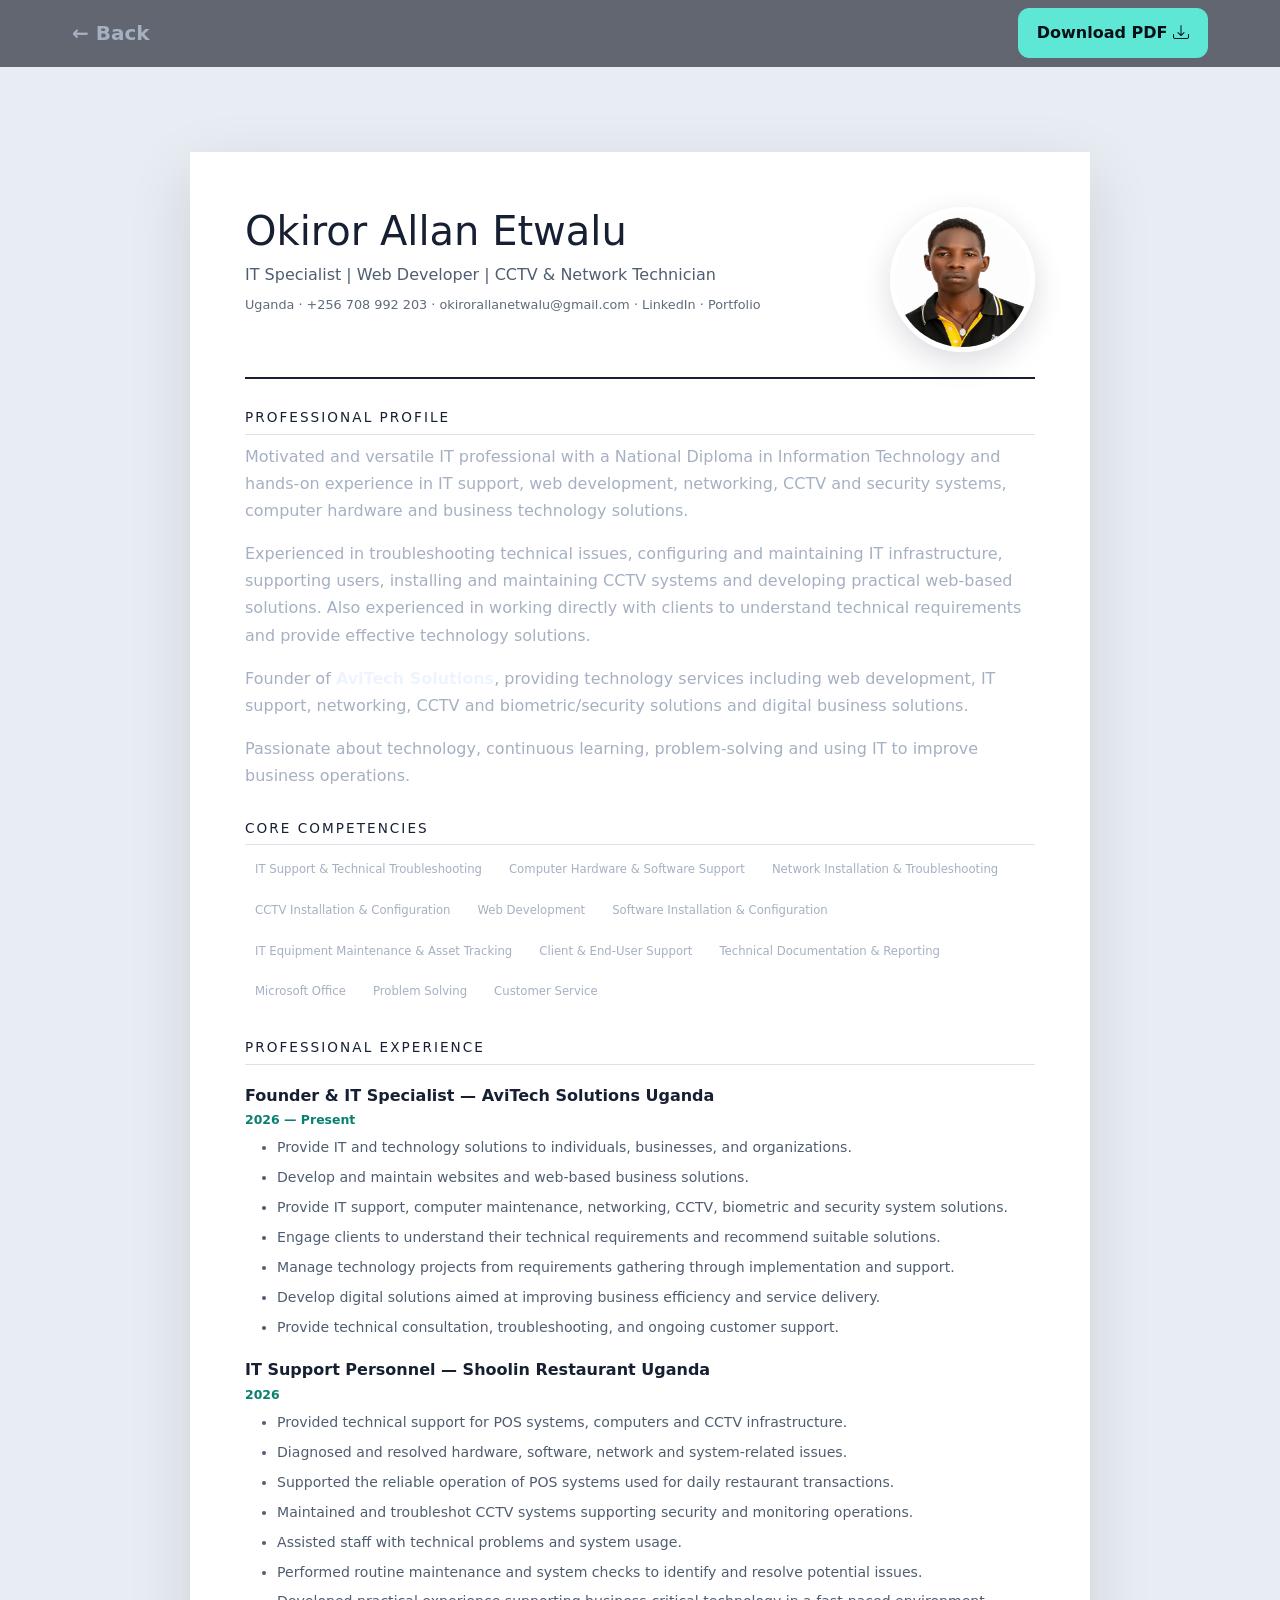
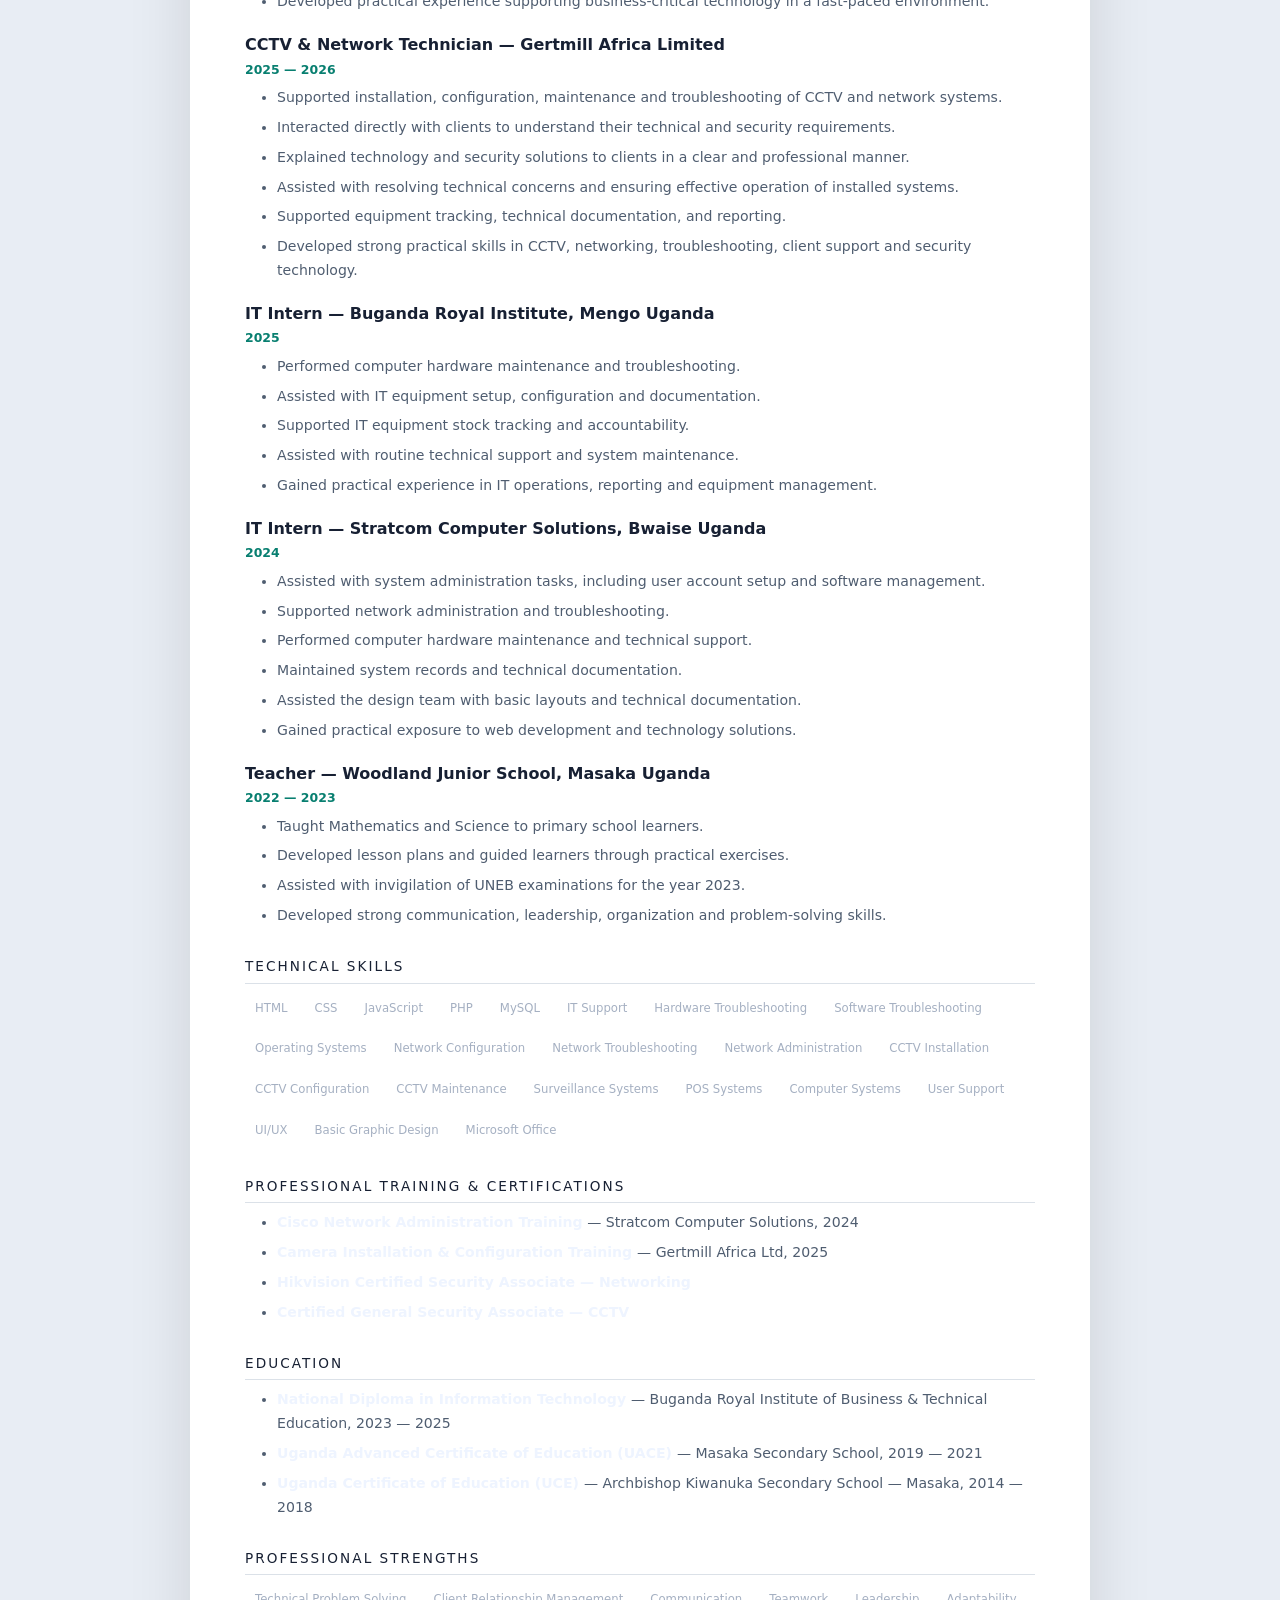
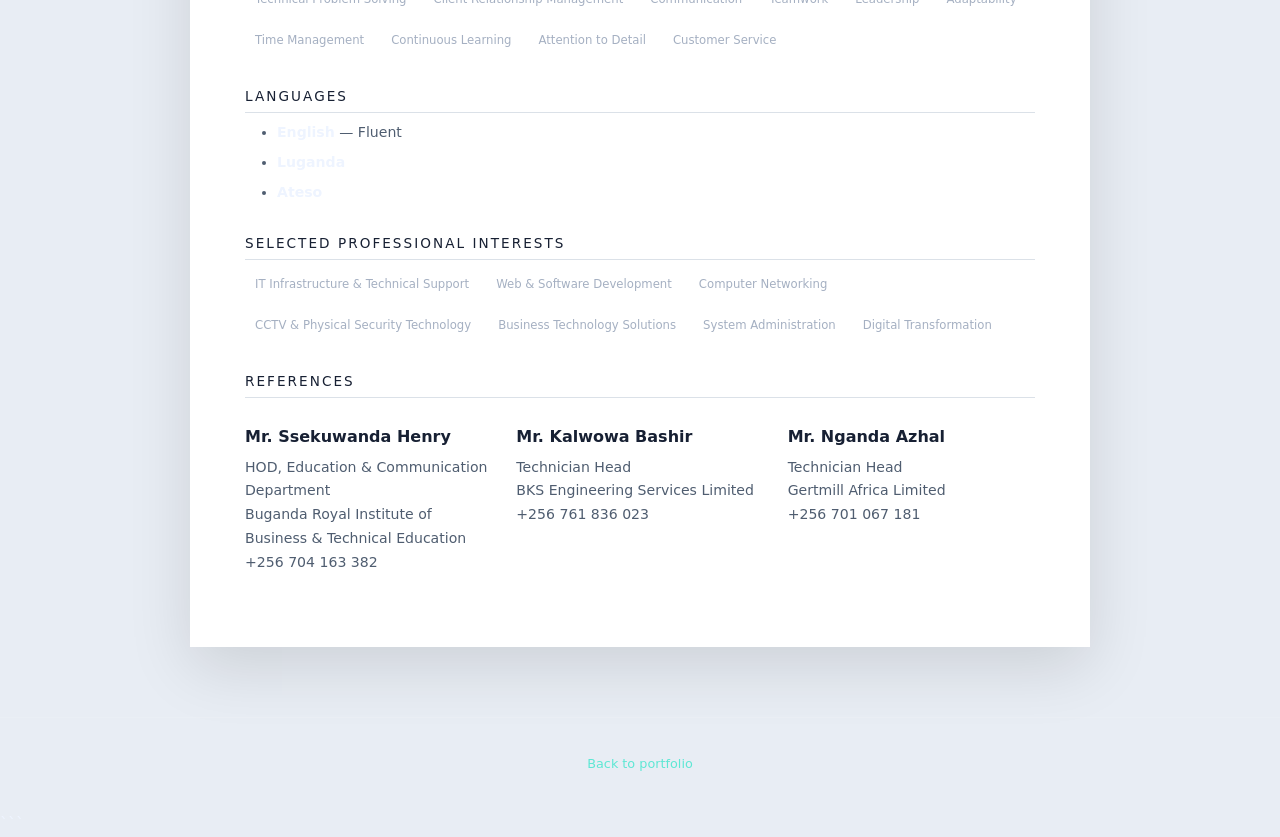
==== cv.html @ d4b1b8f0 "Add files via upload" ====
```html
<!doctype html>
<html lang="en">

<head>
    <meta charset="utf-8">
    <meta name="viewport" content="width=device-width,initial-scale=1">

    <title>CV | Okiror Allan Etwalu</title>

    <meta name="description"
        content="Online CV and professional resume of Okiror Allan Etwalu — IT Specialist, Web Developer, CCTV & Network Technician.">

    <link href="https://cdn.jsdelivr.net/npm/bootstrap@5.3.3/dist/css/bootstrap.min.css"
        rel="stylesheet">

    <link href="https://cdn.jsdelivr.net/npm/bootstrap-icons@1.11.3/font/bootstrap-icons.css"
        rel="stylesheet">

    <link rel="stylesheet" href="assets/css/style.css">
</head>

<body class="cv-page">

    <!-- Navigation -->
    <nav class="navbar fixed-top glass-nav">
        <div class="container">

            <a class="navbar-brand fw-bold" href="index.html">
                ← Back
            </a>

            <a class="btn btn-primary-custom"
                href="cv/Okiror_Allan_Etwalu_CV.pdf"
                download>
                Download PDF
                <i class="bi bi-download"></i>
            </a>

        </div>
    </nav>


    <main class="cv-main">

        <div class="container">

            <div class="cv-sheet">

                <!-- CV HEADER -->
                <header class="cv-header">

                    <div>

                        <h1>Okiror Allan Etwalu</h1>

                        <p>
                            IT Specialist | Web Developer | CCTV & Network Technician
                        </p>

                        <div class="cv-contact">

                            Uganda · +256 708 992 203 ·
                            okirorallanetwalu@gmail.com ·

                            <a href="https://www.linkedin.com/in/okiror-allan-etwalu"
                                target="_blank"
                                rel="noopener">
                                LinkedIn
                            </a>

                            ·

                            <a href="https://xcode-avitech.github.io/okiror-allan-etwalu-portfolio"
                                target="_blank"
                                rel="noopener">
                                Portfolio
                            </a>

                        </div>

                    </div>

                    <div class="cv-photo">

                        <img src="assets/img/profile.png"
                            alt="Okiror Allan Etwalu">

                    </div>

                </header>


                <!-- PROFESSIONAL PROFILE -->
                <section>

                    <h2>Professional Profile</h2>

                    <p>
                        Motivated and versatile IT professional with a National
                        Diploma in Information Technology and hands-on experience
                        in IT support, web development, networking, CCTV and
                        security systems, computer hardware and business
                        technology solutions.
                    </p>

                    <p>
                        Experienced in troubleshooting technical issues,
                        configuring and maintaining IT infrastructure, supporting
                        users, installing and maintaining CCTV systems and
                        developing practical web-based solutions. Also experienced
                        in working directly with clients to understand technical
                        requirements and provide effective technology solutions.
                    </p>

                    <p>
                        Founder of <strong>AviTech Solutions</strong>, providing
                        technology services including web development, IT support,
                        networking, CCTV and biometric/security solutions and
                        digital business solutions.
                    </p>

                    <p>
                        Passionate about technology, continuous learning,
                        problem-solving and using IT to improve business operations.
                    </p>

                </section>


                <!-- CORE COMPETENCIES -->
                <section>

                    <h2>Core Competencies</h2>

                    <div class="cv-tags">

                        <span>IT Support & Technical Troubleshooting</span>
                        <span>Computer Hardware & Software Support</span>
                        <span>Network Installation & Troubleshooting</span>
                        <span>CCTV Installation & Configuration</span>
                        <span>Web Development</span>
                        <span>Software Installation & Configuration</span>
                        <span>IT Equipment Maintenance & Asset Tracking</span>
                        <span>Client & End-User Support</span>
                        <span>Technical Documentation & Reporting</span>
                        <span>Microsoft Office</span>
                        <span>Problem Solving</span>
                        <span>Customer Service</span>

                    </div>

                </section>


                <!-- PROFESSIONAL EXPERIENCE -->
                <section>

                    <h2>Professional Experience</h2>


                    <div class="cv-entry">

                        <b>
                            Founder & IT Specialist — AviTech Solutions Uganda
                        </b>

                        <span>2026 — Present</span>

                        <ul>

                            <li>
                                Provide IT and technology solutions to
                                individuals, businesses, and organizations.
                            </li>

                            <li>
                                Develop and maintain websites and web-based
                                business solutions.
                            </li>

                            <li>
                                Provide IT support, computer maintenance,
                                networking, CCTV, biometric and security
                                system solutions.
                            </li>

                            <li>
                                Engage clients to understand their technical
                                requirements and recommend suitable solutions.
                            </li>

                            <li>
                                Manage technology projects from requirements
                                gathering through implementation and support.
                            </li>

                            <li>
                                Develop digital solutions aimed at improving
                                business efficiency and service delivery.
                            </li>

                            <li>
                                Provide technical consultation,
                                troubleshooting, and ongoing customer support.
                            </li>

                        </ul>

                    </div>


                    <div class="cv-entry">

                        <b>
                            IT Support Personnel — Shoolin Restaurant Uganda
                        </b>

                        <span>2026</span>

                        <ul>

                            <li>
                                Provided technical support for POS systems,
                                computers and CCTV infrastructure.
                            </li>

                            <li>
                                Diagnosed and resolved hardware, software,
                                network and system-related issues.
                            </li>

                            <li>
                                Supported the reliable operation of POS systems
                                used for daily restaurant transactions.
                            </li>

                            <li>
                                Maintained and troubleshot CCTV systems
                                supporting security and monitoring operations.
                            </li>

                            <li>
                                Assisted staff with technical problems and
                                system usage.
                            </li>

                            <li>
                                Performed routine maintenance and system checks
                                to identify and resolve potential issues.
                            </li>

                            <li>
                                Developed practical experience supporting
                                business-critical technology in a fast-paced
                                environment.
                            </li>

                        </ul>

                    </div>


                    <div class="cv-entry">

                        <b>
                            CCTV & Network Technician — Gertmill Africa Limited
                        </b>

                        <span>2025 — 2026</span>

                        <ul>

                            <li>
                                Supported installation, configuration,
                                maintenance and troubleshooting of CCTV and
                                network systems.
                            </li>

                            <li>
                                Interacted directly with clients to understand
                                their technical and security requirements.
                            </li>

                            <li>
                                Explained technology and security solutions to
                                clients in a clear and professional manner.
                            </li>

                            <li>
                                Assisted with resolving technical concerns and
                                ensuring effective operation of installed
                                systems.
                            </li>

                            <li>
                                Supported equipment tracking, technical
                                documentation, and reporting.
                            </li>

                            <li>
                                Developed strong practical skills in CCTV,
                                networking, troubleshooting, client support
                                and security technology.
                            </li>

                        </ul>

                    </div>


                    <div class="cv-entry">

                        <b>
                            IT Intern — Buganda Royal Institute, Mengo Uganda
                        </b>

                        <span>2025</span>

                        <ul>

                            <li>
                                Performed computer hardware maintenance and
                                troubleshooting.
                            </li>

                            <li>
                                Assisted with IT equipment setup,
                                configuration and documentation.
                            </li>

                            <li>
                                Supported IT equipment stock tracking and
                                accountability.
                            </li>

                            <li>
                                Assisted with routine technical support and
                                system maintenance.
                            </li>

                            <li>
                                Gained practical experience in IT operations,
                                reporting and equipment management.
                            </li>

                        </ul>

                    </div>


                    <div class="cv-entry">

                        <b>
                            IT Intern — Stratcom Computer Solutions, Bwaise Uganda
                        </b>

                        <span>2024</span>

                        <ul>

                            <li>
                                Assisted with system administration tasks,
                                including user account setup and software
                                management.
                            </li>

                            <li>
                                Supported network administration and
                                troubleshooting.
                            </li>

                            <li>
                                Performed computer hardware maintenance and
                                technical support.
                            </li>

                            <li>
                                Maintained system records and technical
                                documentation.
                            </li>

                            <li>
                                Assisted the design team with basic layouts
                                and technical documentation.
                            </li>

                            <li>
                                Gained practical exposure to web development
                                and technology solutions.
                            </li>

                        </ul>

                    </div>


                    <div class="cv-entry">

                        <b>
                            Teacher — Woodland Junior School, Masaka Uganda
                        </b>

                        <span>2022 — 2023</span>

                        <ul>

                            <li>
                                Taught Mathematics and Science to primary
                                school learners.
                            </li>

                            <li>
                                Developed lesson plans and guided learners
                                through practical exercises.
                            </li>

                            <li>
                                Assisted with invigilation of UNEB examinations
                                for the year 2023.
                            </li>

                            <li>
                                Developed strong communication, leadership,
                                organization and problem-solving skills.
                            </li>

                        </ul>

                    </div>

                </section>


                <!-- TECHNICAL SKILLS -->
                <section>

                    <h2>Technical Skills</h2>

                    <div class="cv-tags">

                        <span>HTML</span>
                        <span>CSS</span>
                        <span>JavaScript</span>
                        <span>PHP</span>
                        <span>MySQL</span>

                        <span>IT Support</span>
                        <span>Hardware Troubleshooting</span>
                        <span>Software Troubleshooting</span>
                        <span>Operating Systems</span>

                        <span>Network Configuration</span>
                        <span>Network Troubleshooting</span>
                        <span>Network Administration</span>

                        <span>CCTV Installation</span>
                        <span>CCTV Configuration</span>
                        <span>CCTV Maintenance</span>
                        <span>Surveillance Systems</span>

                        <span>POS Systems</span>
                        <span>Computer Systems</span>
                        <span>User Support</span>

                        <span>UI/UX</span>
                        <span>Basic Graphic Design</span>
                        <span>Microsoft Office</span>

                    </div>

                </section>


                <!-- PROFESSIONAL TRAINING -->
                <section>

                    <h2>Professional Training & Certifications</h2>

                    <ul>

                        <li>
                            <strong>Cisco Network Administration Training</strong>
                            — Stratcom Computer Solutions, 2024
                        </li>

                        <li>
                            <strong>
                                Camera Installation & Configuration Training
                            </strong>
                            — Gertmill Africa Ltd, 2025
                        </li>

                        <li>
                            <strong>
                                Hikvision Certified Security Associate —
                                Networking
                            </strong>
                        </li>

                        <li>
                            <strong>
                                Certified General Security Associate —
                                CCTV
                            </strong>
                        </li>

                    </ul>

                </section>


                <!-- EDUCATION -->
                <section>

                    <h2>Education</h2>

                    <ul>

                        <li>
                            <strong>
                                National Diploma in Information Technology
                            </strong>
                            — Buganda Royal Institute of Business &
                            Technical Education, 2023 — 2025
                        </li>

                        <li>
                            <strong>
                                Uganda Advanced Certificate of Education
                                (UACE)
                            </strong>
                            — Masaka Secondary School, 2019 — 2021
                        </li>

                        <li>
                            <strong>
                                Uganda Certificate of Education (UCE)
                            </strong>
                            — Archbishop Kiwanuka Secondary School —
                            Masaka, 2014 — 2018
                        </li>

                    </ul>

                </section>


                <!-- PROFESSIONAL STRENGTHS -->
                <section>

                    <h2>Professional Strengths</h2>

                    <div class="cv-tags">

                        <span>Technical Problem Solving</span>
                        <span>Client Relationship Management</span>
                        <span>Communication</span>
                        <span>Teamwork</span>
                        <span>Leadership</span>
                        <span>Adaptability</span>
                        <span>Time Management</span>
                        <span>Continuous Learning</span>
                        <span>Attention to Detail</span>
                        <span>Customer Service</span>

                    </div>

                </section>


                <!-- LANGUAGES -->
                <section>

                    <h2>Languages</h2>

                    <ul>

                        <li>
                            <strong>English</strong> — Fluent
                        </li>

                        <li>
                            <strong>Luganda</strong>
                        </li>

                        <li>
                            <strong>Ateso</strong>
                        </li>

                    </ul>

                </section>


                <!-- PROFESSIONAL INTERESTS -->
                <section>

                    <h2>Selected Professional Interests</h2>

                    <div class="cv-tags">

                        <span>IT Infrastructure & Technical Support</span>
                        <span>Web & Software Development</span>
                        <span>Computer Networking</span>
                        <span>CCTV & Physical Security Technology</span>
                        <span>Business Technology Solutions</span>
                        <span>System Administration</span>
                        <span>Digital Transformation</span>

                    </div>

                </section>


                <!-- REFERENCES -->
                <section>

                    <h2>References</h2>

                    <div class="row g-4">

                        <div class="col-md-4">

                            <div class="cv-entry">

                                <b>Mr. Ssekuwanda Henry</b>

                                <p>
                                    HOD, Education & Communication Department<br>
                                    Buganda Royal Institute of Business &
                                    Technical Education<br>
                                    +256 704 163 382
                                </p>

                            </div>

                        </div>


                        <div class="col-md-4">

                            <div class="cv-entry">

                                <b>Mr. Kalwowa Bashir</b>

                                <p>
                                    Technician Head<br>
                                    BKS Engineering Services Limited<br>
                                    +256 761 836 023
                                </p>

                            </div>

                        </div>


                        <div class="col-md-4">

                            <div class="cv-entry">

                                <b>Mr. Nganda Azhal</b>

                                <p>
                                    Technician Head<br>
                                    Gertmill Africa Limited<br>
                                    +256 701 067 181
                                </p>

                            </div>

                        </div>

                    </div>

                </section>


            </div>

        </div>

    </main>


    <!-- Footer -->
    <footer class="footer">

        <div class="container text-center">

            <a href="index.html">
                Back to portfolio
            </a>

        </div>

    </footer>


</body>
</html>
```
---- assets/css/style.css ----
:root {
  --bg: #080d18;
  --surface: #101827;
  --surface2: #141e2f;
  --text: #eef4ff;
  --muted: #a5b0c2;
  --line: rgba(255, 255, 255, 0.10);
  --accent: #5ee7d4;
  --accent2: #77a8ff;
  --shadow: 0 24px 70px rgba(0, 0, 0, 0.25);
}

* {
  box-sizing: border-box;
}

html {
  scroll-behavior: smooth;
}

body {
  margin: 0;
  background: var(--bg);
  color: var(--text);
  font-family:
    Inter,
    system-ui,
    -apple-system,
    BlinkMacSystemFont,
    "Segoe UI",
    sans-serif;
  line-height: 1.7;
}

a {
  color: inherit;
  text-decoration: none;
}

p {
  color: var(--muted);
}

strong {
  color: var(--text);
}

.container {
  max-width: 1160px;
}

.section-pad {
  padding: 105px 0;
}

.alt-section {
  background: var(--surface);
}


/* 
========================================================
LIGHT THEME
======================================================== 
 */

body.light-theme {
  --bg: #f5f7fb;
  --surface: #ffffff;
  --surface2: #eef2f7;
  --text: #132033;
  --muted: #5b6779;
  --line: rgba(15, 30, 50, 0.12);
  --shadow: 0 20px 55px rgba(28, 43, 70, 0.10);
  --accent: #0cfcdc;
  --accent2: #1265f5;
}

/* 
=========================================================
NAVIGATION
========================================================= 
*/

.glass-nav {
  background: rgba(8, 13, 24, 0.60);
  -webkit-backdrop-filter: blur(18px);
  backdrop-filter: blur(18px);
  border-bottom: 1px solid transparent;
  transition: 0.25s;
}

.light-theme .glass-nav {
  background: rgba(245, 247, 251, 0.72);
}

.glass-nav.scrolled {
  border-color: var(--line);
  box-shadow: 0 10px 30px rgba(0, 0, 0, 0.08);
}

.navbar-brand {
  display: flex;
  align-items: center;
  color: var(--muted);
}

.navbar-brand:hover{
  color: var(--text);
}

.brand-mark {
  display: inline-grid;
  place-items: center;
  width: fit-content;
  margin-right: 7px;

  img{
    width: 50px;
  }

  .brand-name{
    color: var(--muted) !important;
  }
}

.nav-link {
  color: var(--muted) !important;
  font-size: 0.92rem;
}

.nav-link:hover, .brand-name:hover {
  color: var(--text) !important;
}

.navbar-toggler {
  border: 1px solid var(--line);
  color: var(--text);
}

.icon-btn {
  width: 40px;
  height: 40px;
  border: 1px solid var(--line);
  background: var(--surface);
  color: var(--text);
  border-radius: 10px;
}


/* 
=========================================================
HERO SECTION
========================================================= 
*/

.hero-section {
  min-height: 100vh;
  display: flex;
  align-items: center;
  padding-top: 145px;
  position: relative;
  overflow: hidden;
  background:
    radial-gradient(
      circle at 80% 35%,
      rgba(94, 231, 212, 0.08),
      transparent 28%
    ),
  radial-gradient(circle at 10% 80%,rgba(119, 168, 255, 0.07),transparent 30%);
}

.hero-section::before {
  content: "";
  position: absolute;
  inset: 0;
  background-image:
    linear-gradient(
      var(--line) 1px,
      transparent 1px
    ),
    linear-gradient(
      90deg,
      var(--line) 1px,
      transparent 1px
    );
    background-size: 70px 70px;
    -webkit-mask-image: linear-gradient(
        to bottom,
        rgba(0, 0, 0, 0.4),
        transparent 70%
      );
    mask-image:
      linear-gradient(
        to bottom,
        rgba(0, 0, 0, 0.4),
        transparent 70%
      );
    pointer-events: none;
}

.hero-grid {
  display: grid;
  grid-template-columns:1.1fr 0.9fr;
  gap: 70px;
  align-items: center;
  position: relative;
}

.eyebrow,
.section-heading > span,
.company-section .eyebrow,
.cv-banner span {
  font-size: 0.72rem;
  letter-spacing: 0.18em;
  font-weight: 800;
  color: var(--accent);
  text-transform: uppercase;
}

.eyebrow span {
  display: inline-block;
  width: 30px;
  height: 1px;
  background: var(--accent);
  vertical-align: middle;
  margin-right: 10px;
}

.hero-copy h1 {
  font-size: clamp(3.1rem, 7vw, 6.7rem);
  line-height: 0.9;
  letter-spacing: -0.055em;
  margin: 20px 0;
}

.hero-copy h1 span {
  color: transparent;
  -webkit-text-stroke:1px var(--text);
}

.hero-title {
  font-size: 1.18rem;
  color: var(--text);
}

.hero-title b {
  color: var(--accent);
  font-weight: 400;
  margin: 0 5px;
}

.hero-lead {
  font-size: 1.08rem;
  max-width: 650px;
}

.hero-actions {
  display: flex;
  gap: 10px;
  flex-wrap: wrap;
  margin: 30px 0;
}

.btn {
  border-radius: 11px;
  padding: 12px 18px;
  font-weight: 700;
}

.btn-primary-custom {
  background: var(--accent);
  color: #061018;
  border: 1px solid var(--accent);
}

.btn-primary-custom:hover {
  background: transparent;
  color: var(--accent);
}

.btn-outline-custom {
  border: 1px solid var(--line);
  color: var(--text);
}

.btn-outline-custom:hover {
  border-color: var(--accent);
  color: var(--accent);
}

.btn-company {
  border: 1px solid rgba(119, 168, 255, 0.4);
  color: var(--accent2);
}

.social-row {
  display: flex;
  gap: 10px;
}

.social-row a,
.social-disabled {
  width: 40px;
  height: 40px;
  border: 1px solid var(--line);
  border-radius: 10px;
  display: grid;
  place-items: center;
  color: var(--muted);
}

.social-row a:hover {
  color: var(--accent);
  border-color: var(--accent);
}

.social-disabled {
  opacity: 0.4;
  cursor: not-allowed;
}

.hero-visual {
  min-height: 450px;
  display: grid;
  place-items: center;
  position: relative;
}

.profile-card {
  width: min(390px, 100%);
  padding: 30px;
  border: 1px solid var(--line);
  border-radius: 28px;
  background: rgba(16, 24, 39, 0.74);
  backdrop-filter: blur(18px);
  box-shadow: var(--shadow);
  position: relative;
  z-index: 2;
}

.light-theme .profile-card {
  background: rgba(255, 255, 255, 0.78);
}

.profile-top {
  font-size: 0.76rem;
  color: var(--muted);
  display: flex;
  align-items: center;
  gap: 8px;
}

.avatar.photo-avatar {
  width: 150px;
height: 150px;
  margin: 20px auto;
  border-radius: 50%;
  overflow: hidden;
  display: flex;
  align-items: center;
  justify-content: center;
  border: 4px solid rgba(255, 255, 255, 0.8);
  box-shadow: 0 0 0 4px rgba(37, 99, 235, 0.15), 0 12px 30px rgba(0, 0, 0, 0.18);
  background: #fff;
}

.avatar.photo-avatar img {
  width: 100%;
  height: 100%;
  display: block;
  object-fit: fill;
  object-position: center;
  border-radius: 50%;
}

.profile-card h2 {
  text-align: center;
  font-size: 0.9rem;
  letter-spacing: 0.14em;
}

.profile-card p {
    text-align: center;
    font-size: 0.9rem;
}

.mini-grid {
  display: grid;
  grid-template-columns: 1fr 1fr;
  gap: 8px;
  margin-top: 25px;
}

.mini-grid span {
  border: 1px solid var(--line);
  padding: 10px;
  border-radius: 10px;
  font-size: 0.75rem;
  color: var(--muted);
}

.mini-grid i {
  color: var(--accent);
  margin-right: 5px;
}


/* 
=========================================================
HERO ORBITS
========================================================= 
*/

.tech-orbit {
  position: absolute;
  border: 1px solid var(--line);
  border-radius: 50%;
}

.orbit-one {
  width: 420px;
  height: 420px;
}

.orbit-two {
  width: 540px;
  height: 540px;
  border-style: dashed;
  opacity: 0.5;
}

.hero-strip {
  display: grid;
  grid-template-columns: repeat(4, 1fr);
  gap: 1px;
  margin-top: 70px;
  border: 1px solid var(--line);
  background: var(--line);
  position: relative;
}

.hero-strip span {
    padding: 18px;

    background: var(--bg);

    color: var(--muted);

    font-size: 0.8rem;

    text-align: center;
}

.hero-strip i {
    color: var(--accent);
    margin-right: 6px;
}


/* =========================================================
   13. SECTION HEADINGS
   ========================================================= */

.section-heading {
    margin-bottom: 55px;
    max-width: 820px;
}

.section-heading h2 {
    font-size: clamp(2.2rem, 4.2vw, 4rem);

    line-height: 1.02;

    letter-spacing: -0.04em;

    margin: 14px 0;
}

.section-heading em {
    font-style: normal;
    color: var(--accent);
}

.lead-text {
    font-size: 1.25rem;
    color: var(--text);
}

.text-link {
    color: var(--accent);
    font-weight: 700;
}

.text-link:hover {
    text-decoration: underline;
}


/* =========================================================
   14. ABOUT SECTION
   ========================================================= */

.about-card {
    border: 1px solid var(--line);

    border-radius: 20px;

    background: var(--surface2);

    padding: 10px;
}

.about-row {
    display: flex;

    justify-content: space-between;

    gap: 20px;

    padding: 18px;

    border-bottom: 1px solid var(--line);
}

.about-row:last-child {
    border-bottom: 0;
}

.about-row span {
    color: var(--muted);
    font-size: 0.85rem;
}

.about-row strong {
    text-align: right;
    font-size: 0.9rem;
}


/* =========================================================
   15. CARDS
   ========================================================= */

.service-card,
.skill-panel,
.achievement-card,
.project-card,
.education-card,
.contact-card {
    height: 100%;

    border: 1px solid var(--line);

    background: var(--bg);

    border-radius: 18px;

    padding: 25px;

    transition: 0.25s;
}

.service-card:hover,
.skill-panel:hover,
.achievement-card:hover,
.project-card:hover {
    transform: translateY(-5px);

    border-color:
        rgba(94, 231, 212, 0.35);

    box-shadow: var(--shadow);
}

.service-card > i,
.achievement-card > i {
    font-size: 1.8rem;
    color: var(--accent);
}

.service-card h3,
.achievement-card h3,
.skill-panel h3,
.project-body h3 {
    font-size: 1.05rem;

    margin: 20px 0 10px;
}

.service-card p,
.achievement-card p {
    font-size: 0.88rem;
    margin: 0;
}


/* =========================================================
   16. SKILLS
   ========================================================= */

.skill-panel h3 {
    margin-top: 0;
}

.skill-panel h3 i {
    color: var(--accent);
    margin-right: 8px;
}

.tags,
.cv-tags {
    display: flex;

    flex-wrap: wrap;

    gap: 7px;
}

.tags span,
.cv-tags span {
    font-size: 0.73rem;

    border: 1px solid var(--line);

    padding: 6px 9px;

    border-radius: 999px;

    color: var(--muted);
}


/* =========================================================
   17. EXPERIENCE TIMELINE
   ========================================================= */

.timeline {
    max-width: 900px;

    margin: auto;

    position: relative;
}

.timeline::before {
    content: "";

    position: absolute;

    left: 12px;
    top: 0;
    bottom: 0;

    width: 1px;

    background: var(--line);
}

.timeline-item {
    position: relative;

    padding-left: 52px;

    margin-bottom: 25px;
}

.timeline-dot {
    position: absolute;

    left: 6px;
    top: 22px;

    width: 13px;
    height: 13px;

    border-radius: 50%;

    background: var(--accent);

    box-shadow:
        0 0 0 5px var(--bg);
}

.timeline-card {
    border: 1px solid var(--line);

    border-radius: 17px;

    padding: 24px;

    background: var(--surface);
}

.timeline-date {
    font-size: 0.72rem;

    color: var(--accent);

    font-weight: 800;

    letter-spacing: 0.12em;

    text-transform: uppercase;
}

.timeline-card h3 {
    font-size: 1.1rem;
    margin: 8px 0;
}

.timeline-card p {
    margin: 0;
    font-size: 0.9rem;
}


/* =========================================================
   18. PROJECTS
   ========================================================= */

.project-card {
    padding: 0;

    overflow: hidden;

    background: var(--surface);
}

.project-thumb {
    height: 190px;

    background:
        linear-gradient(
            135deg,
            var(--surface2),
            var(--bg)
        );

    display: flex;

    align-items: center;

    justify-content: space-between;

    padding: 24px;

    color: var(--muted);

    border-bottom: 1px solid var(--line);
}

.project-thumb span {
    font-size: 0.7rem;

    letter-spacing: 0.15em;
}

.project-thumb i {
    font-size: 4rem;

    color: var(--accent);

    opacity: 0.55;
}

.project-body {
    padding: 25px;
}

.project-kicker {
    font-size: 0.7rem;

    color: var(--accent);

    text-transform: uppercase;

    letter-spacing: 0.14em;
}

.project-body p {
    font-size: 0.9rem;
}

.feature-list {
    list-style: none;

    padding: 0;

    margin: 18px 0;
}

.feature-list li {
    font-size: 0.78rem;

    color: var(--muted);

    margin: 6px 0;
}

.feature-list i {
    color: var(--accent);
    margin-right: 8px;
}

.project-actions {
    display: flex;

    gap: 15px;

    flex-wrap: wrap;
}

.muted-link {
    font-size: 0.78rem;
    color: #788499;
}


/* =========================================================
   19. CREDENTIALS & EDUCATION
   ========================================================= */

.credential-list {
    display: grid;
    gap: 12px;
}

.credential {
    display: flex;

    gap: 16px;

    padding: 20px;

    border: 1px solid var(--line);

    border-radius: 16px;

    background: var(--bg);
}

.credential > i {
    font-size: 1.4rem;
    color: var(--accent);
}

.credential span,
.education-card > span {
    font-size: 0.7rem;

    color: var(--accent);

    text-transform: uppercase;

    letter-spacing: 0.12em;
}

.credential h3 {
    font-size: 1rem;
    margin: 5px 0;
}

.credential p {
    margin: 0;
    font-size: 0.82rem;
}

.education-card h3 {
    font-size: 1rem;
}

.education-card p {
    font-size: 0.85rem;
}

.education-card hr {
    border-color: var(--line);
}


/* =========================================================
   20. AVITECH SOLUTIONS / COMPANY SECTION
   ========================================================= */

.company-section {
    background:
        linear-gradient(
            135deg,
            #0c1726,
            #111c2e
        );
}

.company-card {
    display: flex;

    align-items: center;

    justify-content: space-between;

    gap: 35px;

    padding: 55px;

    border: 1px solid rgba(94, 231, 212, 0.18);

    border-radius: 25px;

    background:
        linear-gradient(
            135deg,
            rgba(94, 231, 212, 0.08),
            rgba(119, 168, 255, 0.06)
        );
}

.company-card h2 {
    font-size: clamp(2.2rem, 5vw, 4rem);
    margin: 10px 0;
}

.company-card p {
    max-width: 680px;
}

.company-actions {
    display: flex;

    flex-direction: column;

    gap: 10px;

    min-width: 190px;
}

.btn-light-custom {
    background: #f4f8ff;
    color: #08111e;
}

.btn-whatsapp {
    background: #1fbf72;
    color: #fff;
}

.btn-outline-light {
    border: 1px solid rgba(255, 255, 255, 0.25);
    color: #fff;
}


/* =========================================================
   21. CONTACT SECTION
   ========================================================= */

.contact-card {
    display: grid;

    gap: 3px;

    background: var(--surface);
}

.contact-card > a,
.contact-card > div {
    display: flex;

    gap: 16px;

    align-items: center;

    padding: 15px 0;

    border-bottom: 1px solid var(--line);
}

.contact-card > a:last-child {
    border: 0;
}

.contact-card i {
    font-size: 1.3rem;
    color: var(--accent);
}

.contact-card span {
    font-size: 0.9rem;
}

.contact-card small {
    display: block;

    color: var(--muted);

    font-size: 0.68rem;

    text-transform: uppercase;

    letter-spacing: 0.1em;
}


/* =========================================================
   22. CONTACT FORM
   ========================================================= */

.contact-form {
    border: 1px solid var(--line);

    padding: 25px;

    border-radius: 18px;

    background: var(--bg);
}

.contact-form label {
    font-size: 0.78rem;

    color: var(--muted);

    display: block;

    margin-bottom: 6px;
}

.contact-form input,
.contact-form textarea {
    width: 100%;

    border: 1px solid var(--line);

    background: var(--surface);

    color: var(--text);

    border-radius: 10px;

    padding: 12px;

    outline: none;
}

.contact-form input:focus,
.contact-form textarea:focus {
    border-color: var(--accent);
}

.form-success {
    color: var(--accent);
    font-size: 0.8rem;
}

.form-error {
    color: #ff8d8d;
    font-size: 0.8rem;
}

.small-note {
    color: var(--muted);
    font-size: 0.78rem;
}


/* =========================================================
   23. CV DOWNLOAD BANNER
   ========================================================= */

.cv-banner {
    display: flex;

    align-items: center;

    justify-content: space-between;

    gap: 20px;

    padding: 38px;

    border: 1px solid var(--line);

    border-radius: 20px;

    background: var(--surface);
}

.cv-banner h2 {
    margin: 6px 0 0;
}

.cv-photo { 
  flex: 0 0 auto; 
} 

.cv-photo img { 
  display: block; 
  width: 145px; 
  height: 145px; 
  object-fit: fill; 
  border-radius: 50%; 
  border: 5px solid #ffffff; 
  outline: 2px solid var(--cv-primary); 
  box-shadow: 0 10px 30px rgba(15, 23, 42, 0.15); 
}


/* =========================================================
   24. FOOTER
   ========================================================= */

.footer {
    padding: 35px 0;

    border-top: 1px solid var(--line);

    color: var(--muted);

    font-size: 0.8rem;
}

.footer p {
    margin: 0;
}

.footer a {
    color: var(--accent);
}


/* =========================================================
   25. BACK TO TOP
   ========================================================= */

.back-top {
    position: fixed;

    right: 20px;
    bottom: 20px;

    width: 44px;
    height: 44px;

    border-radius: 12px;

    border: 1px solid var(--line);

    background: var(--surface);
    color: var(--text);

    opacity: 0;

    pointer-events: none;

    transition: 0.2s;

    z-index: 100;
}

.back-top.show {
    opacity: 1;
    pointer-events: auto;
}


/* =========================================================
   26. SCROLL REVEAL ANIMATION
   ========================================================= */

.reveal {
    opacity: 0;

    transform: translateY(18px);

    transition:
        opacity 0.7s ease,
        transform 0.7s ease;
}

.reveal.visible {
    opacity: 1;
    transform: none;
}


/* =========================================================
   27. CV PAGE
   ========================================================= */

.cv-page {
    background: #e8edf4;
}

.cv-main {
    padding: 125px 0 70px;
}

.cv-sheet {
    max-width: 900px;

    margin: auto;

    background: #fff;

    color: #172033;

    padding: 55px;

    box-shadow:
        0 20px 60px rgba(0, 0, 0, 0.12);
}

.cv-header {
    display: flex;

    justify-content: space-between;

    gap: 25px;

    border-bottom: 2px solid #172033;

    padding-bottom: 25px;
}

.cv-header h1 {
    font-size: 2.5rem;
    margin: 0;
}

.cv-header p {
    color: #4f5d70;
    margin: 6px 0;
}

.cv-contact {
    font-size: 0.8rem;
    color: #5f6b7a;
}

.cv-initials {
    width: 85px;
    height: 85px;

    border-radius: 18px;

    display: grid;
    place-items: center;

    background: #172033;
    color: #fff;

    font-size: 1.6rem;
    font-weight: 900;
}

.cv-sheet section {
    margin-top: 30px;
}

.cv-sheet section h2 {
    font-size: 0.85rem;

    letter-spacing: 0.15em;

    text-transform: uppercase;

    border-bottom: 1px solid #dbe1e8;

    padding-bottom: 8px;
}

.cv-entry {
    margin: 17px 0;
}

.cv-entry b {
    display: block;
}

.cv-entry span {
    display: block;

    color: #087f70;

    font-size: 0.78rem;

    font-weight: 700;
}

.cv-entry p {
    color: #4f5d70;

    font-size: 0.88rem;

    margin: 5px 0;
}

.cv-sheet li {
    color: #4f5d70;

    font-size: 0.88rem;

    margin: 6px 0;
}


/* =========================================================
   28. RESPONSIVE — TABLET
   ========================================================= */

@media (max-width: 991px) {

    .hero-grid {
        grid-template-columns: 1fr;
        gap: 35px;
    }

    .hero-visual {
        min-height: 350px;
    }

    .hero-strip {
        grid-template-columns:
            1fr
            1fr;
    }

    .company-card {
        flex-direction: column;
        align-items: flex-start;
    }

    .company-actions {
        width: 100%;

        flex-direction: row;

        flex-wrap: wrap;
    }

    .company-actions .btn {
        flex: 1;
    }

    .nav-link {
        padding: 9px 0;
    }
}


/* =========================================================
   29. RESPONSIVE — MOBILE
   ========================================================= */

@media (max-width: 575px) {

    .section-pad {
        padding: 78px 0;
    }

    .hero-copy h1 {
        font-size: 3.25rem;
    }

    .hero-strip {
        grid-template-columns: 1fr;
    }

    .profile-card {
        padding: 22px;
    }

    .orbit-one {
        width: 330px;
        height: 330px;
    }

    .orbit-two {
        width: 410px;
        height: 410px;
    }

    .company-card {
        padding: 30px;
    }

    .cv-sheet {
        padding: 28px;
    }

    .cv-header {
        flex-direction: column;
    }

    .cv-initials {
        width: 65px;
        height: 65px;
    }

    .cv-main {
        padding-top: 100px;
    }
}


/* =========================================================
   30. ACCESSIBILITY — REDUCED MOTION
   ========================================================= */

@media (prefers-reduced-motion: reduce) {

    html {
        scroll-behavior: auto;
    }

    .reveal {
        opacity: 1;

        transform: none;

        transition: none;
    }
}
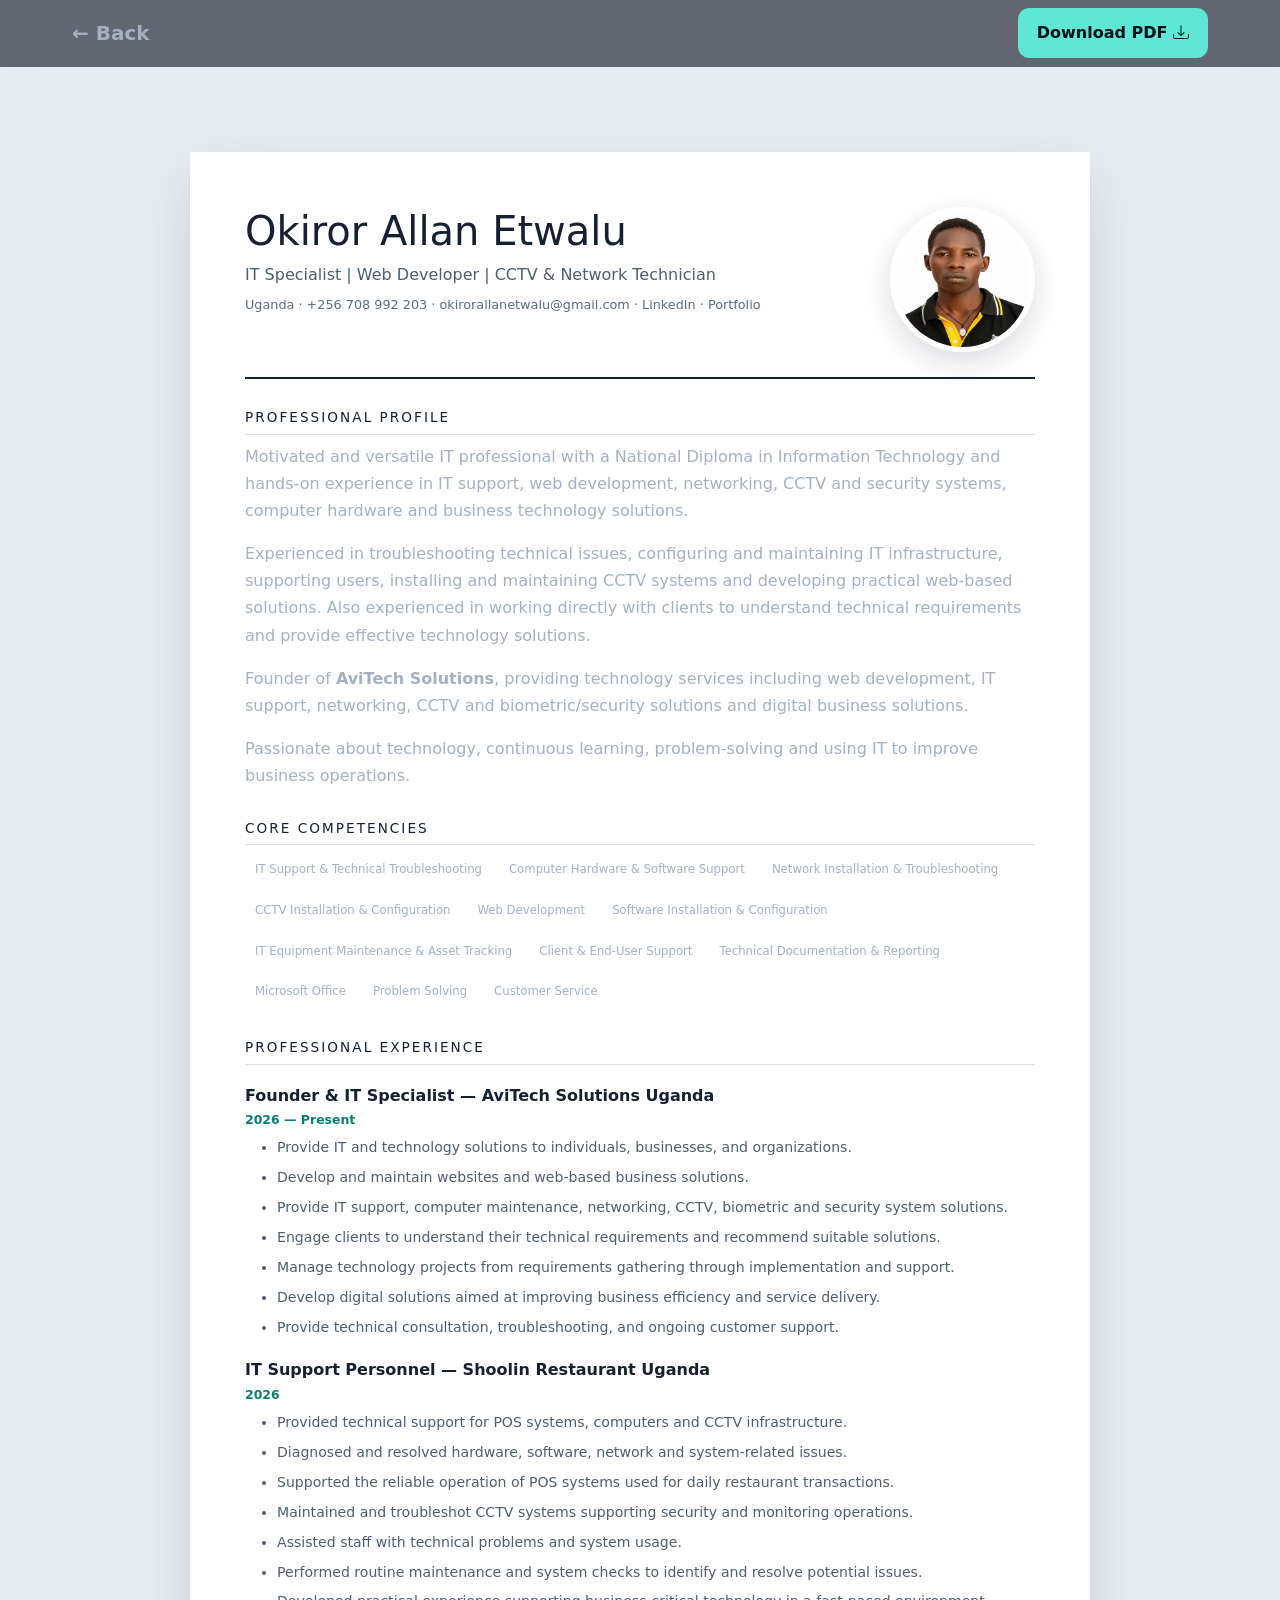
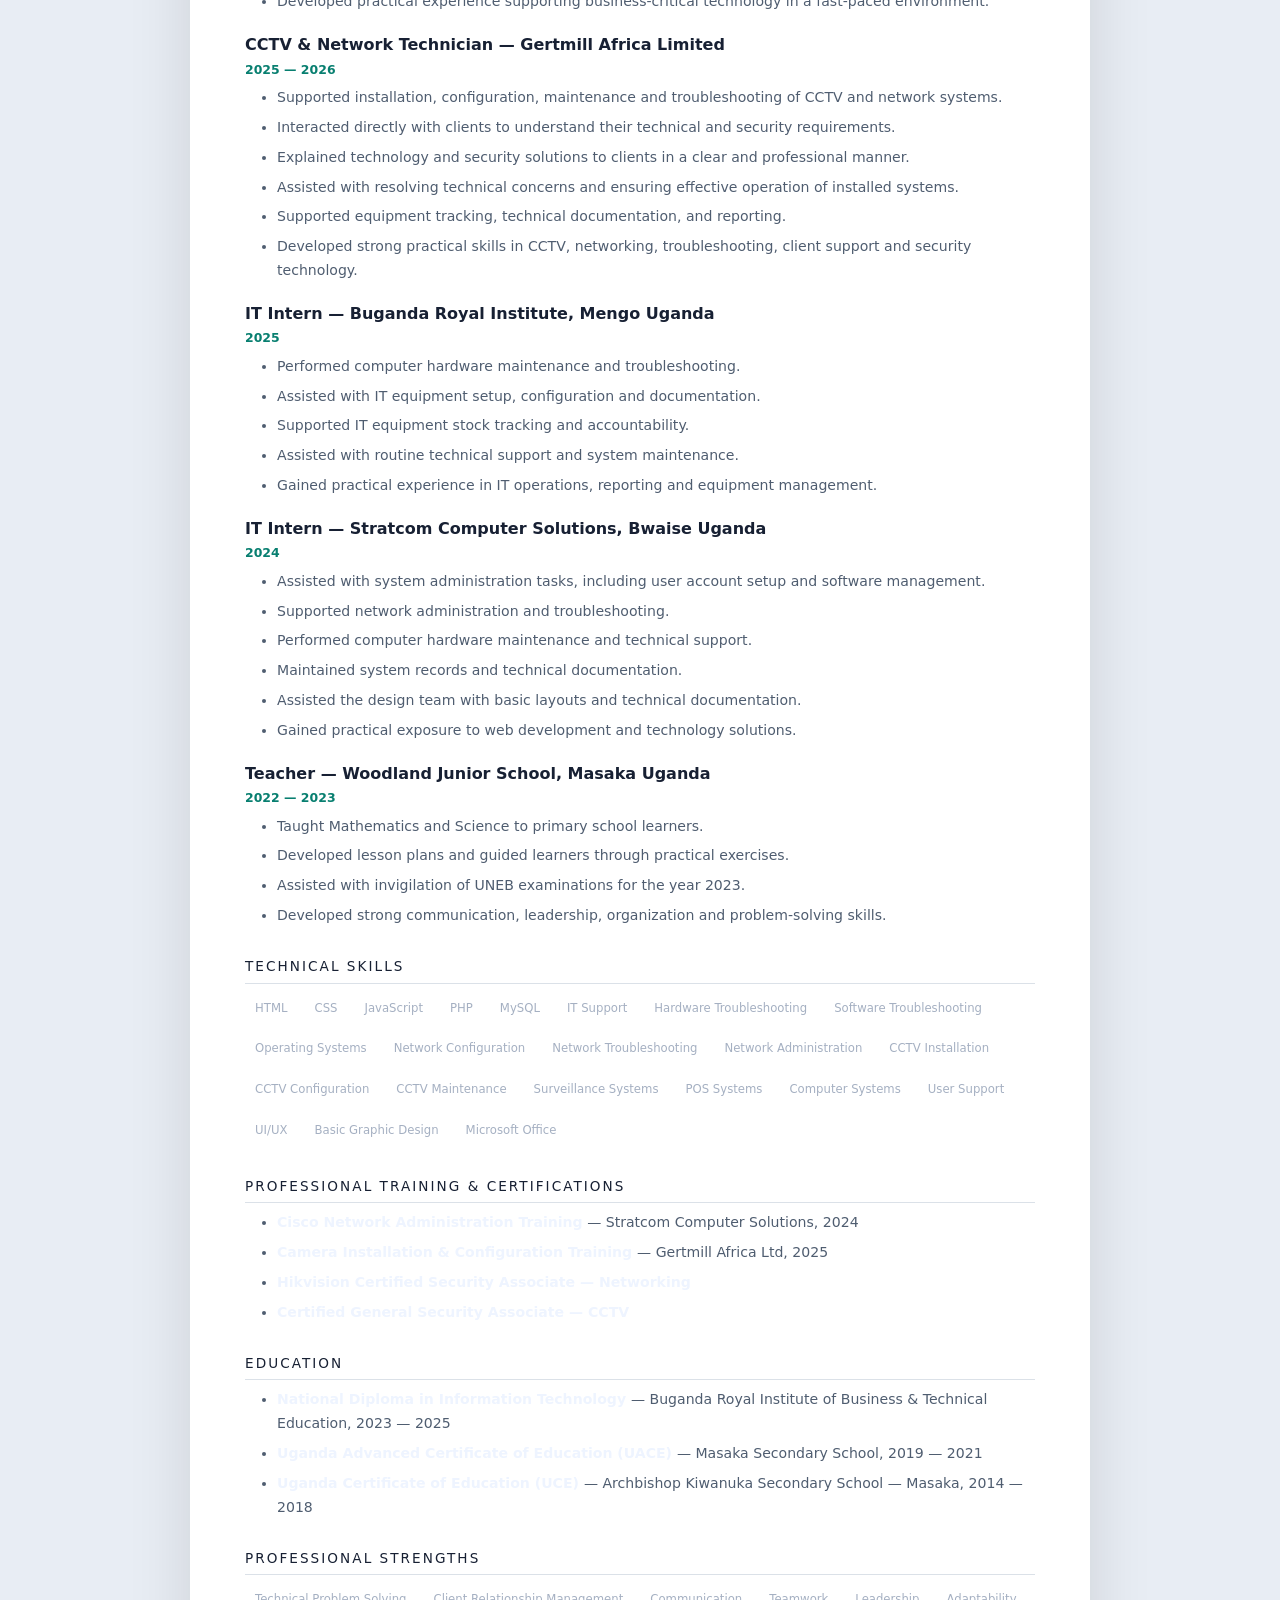
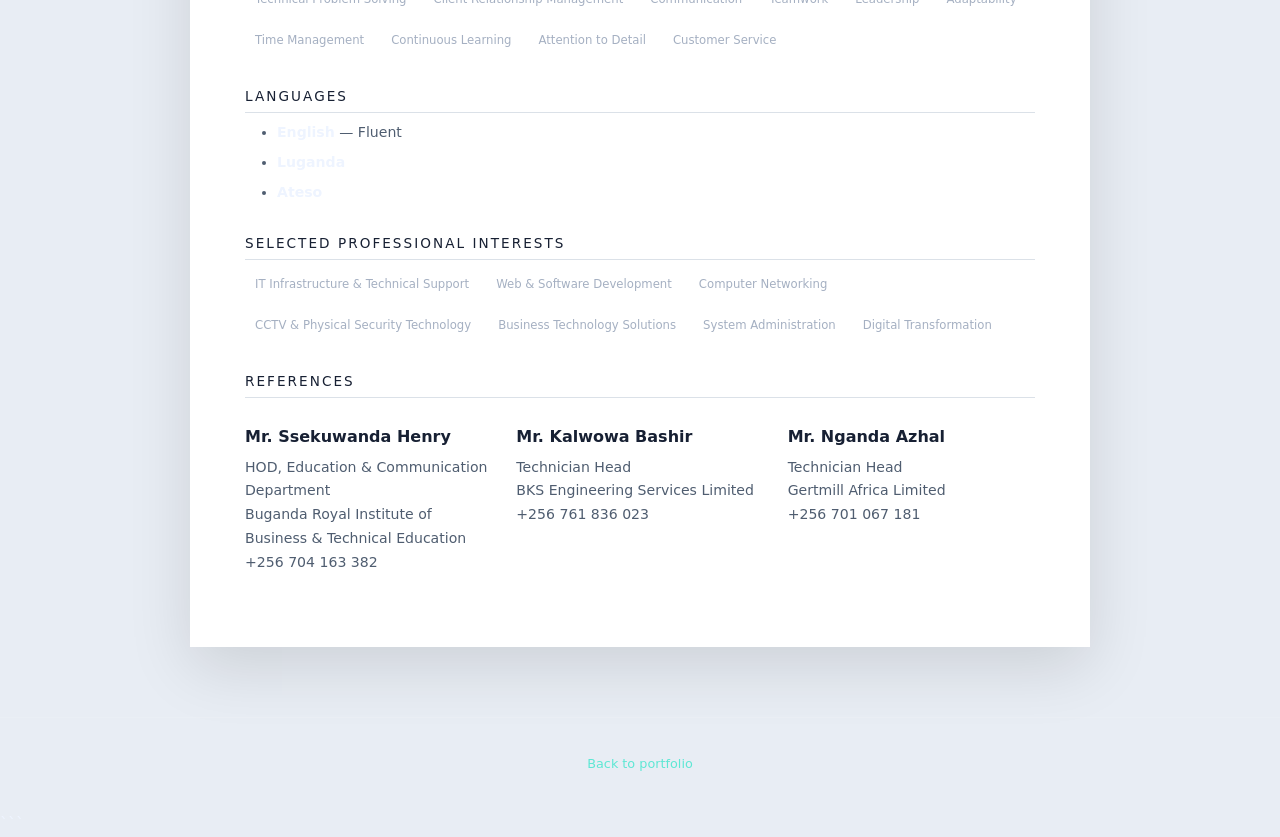
==== commit 5bb25f45: "Update cv.html" ====
--- a/cv.html
+++ b/cv.html
@@ -3,6 +3,7 @@
 <html lang="en">
 
 <head>
+    <meta name="google-site-verification" content="WD90gkm5LV-TO176zDcyh49Wp6wmVzcl01OPP88BXNA" />
     <meta charset="utf-8">
     <meta name="viewport" content="width=device-width,initial-scale=1">
 
@@ -114,7 +115,7 @@
                     </p>
 
                     <p>
-                        Founder of <strong>AviTech Solutions</strong>, providing
+                        Founder of <b>AviTech Solutions</b>, providing
                         technology services including web development, IT support,
                         networking, CCTV and biometric/security solutions and
                         digital business solutions.
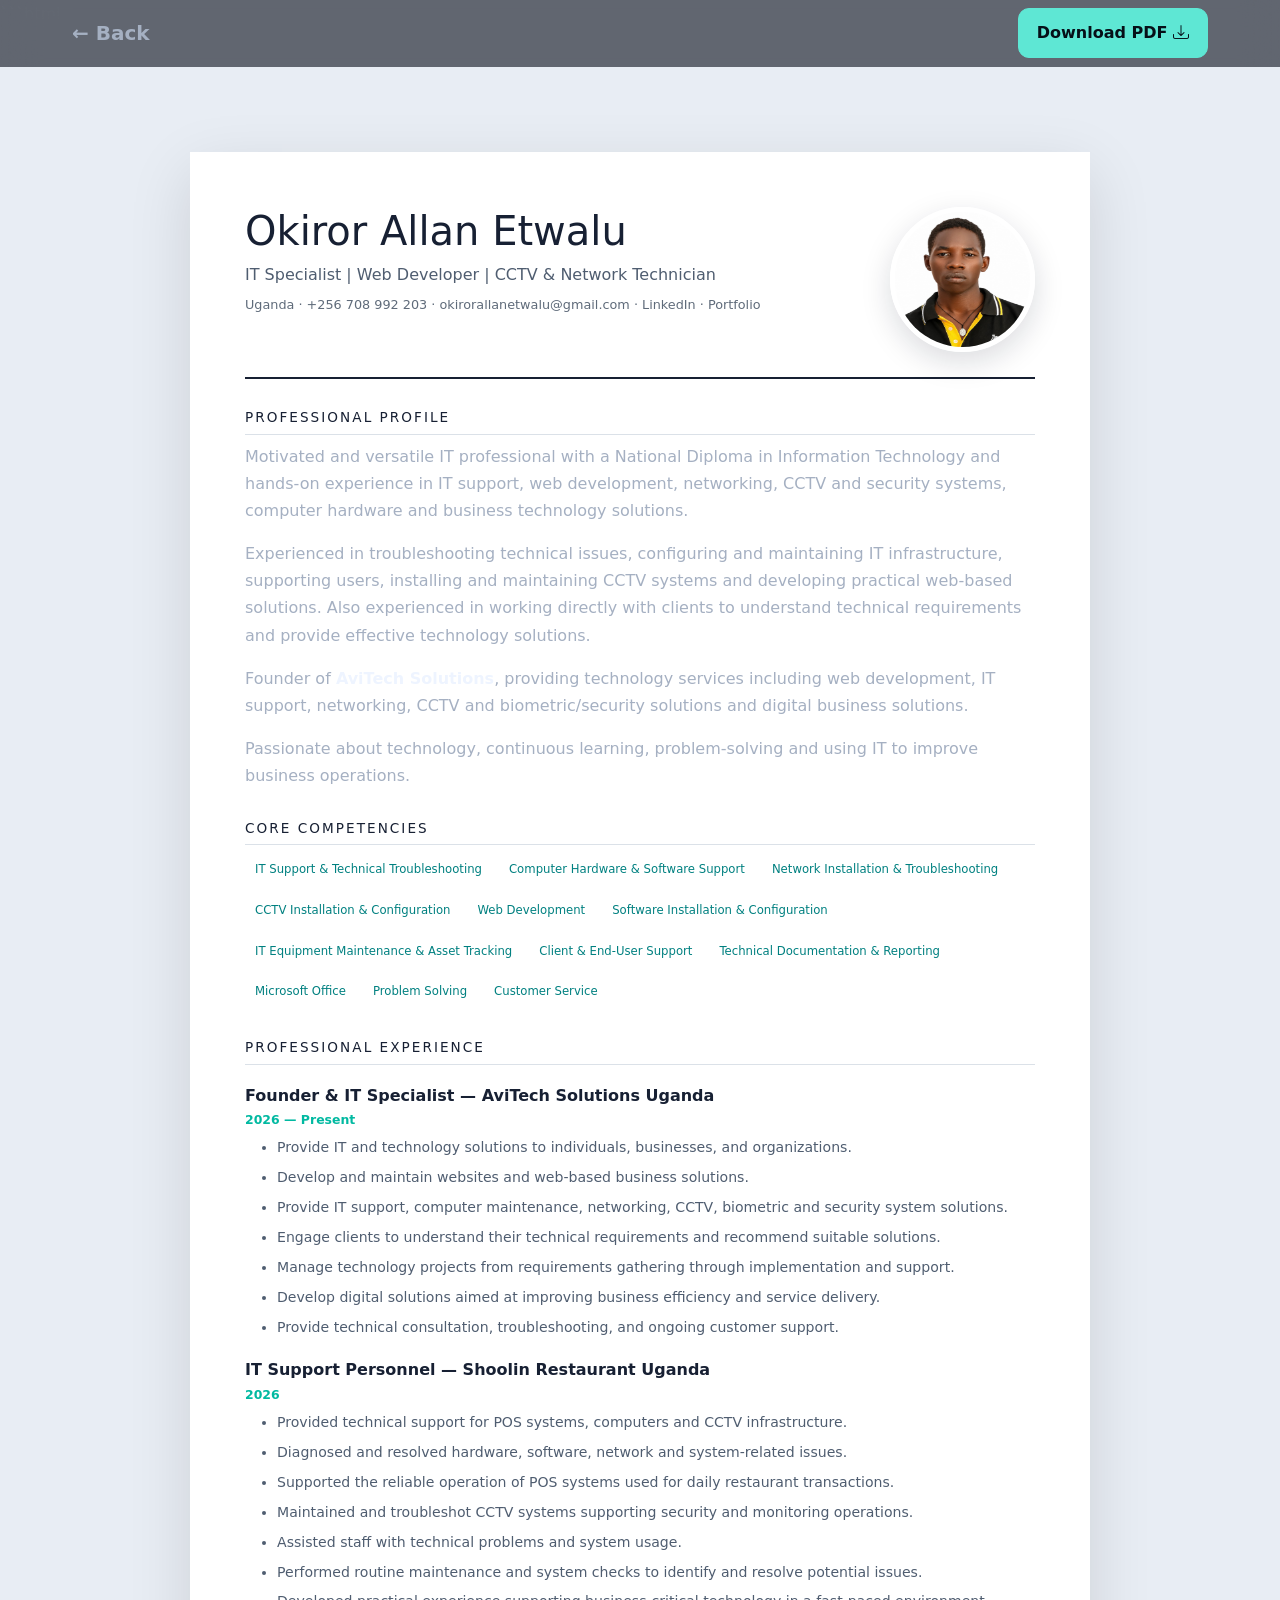
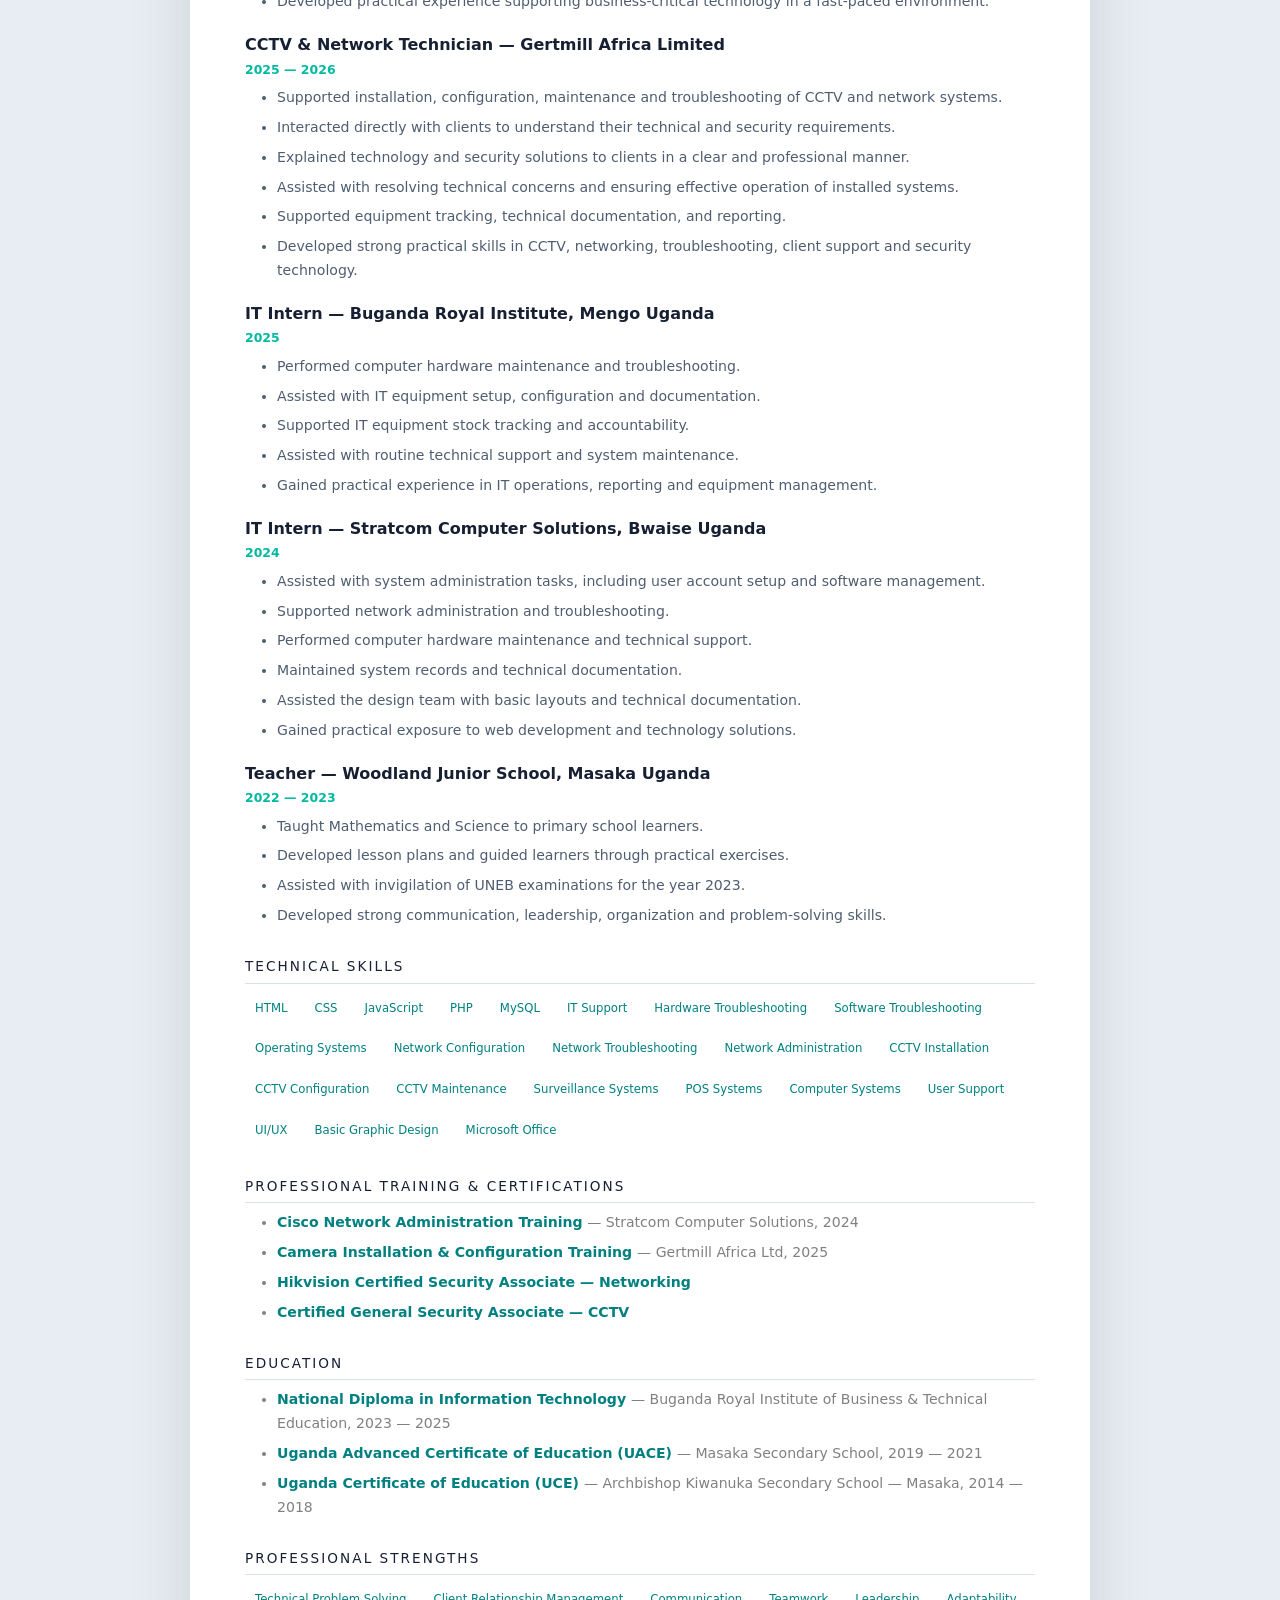
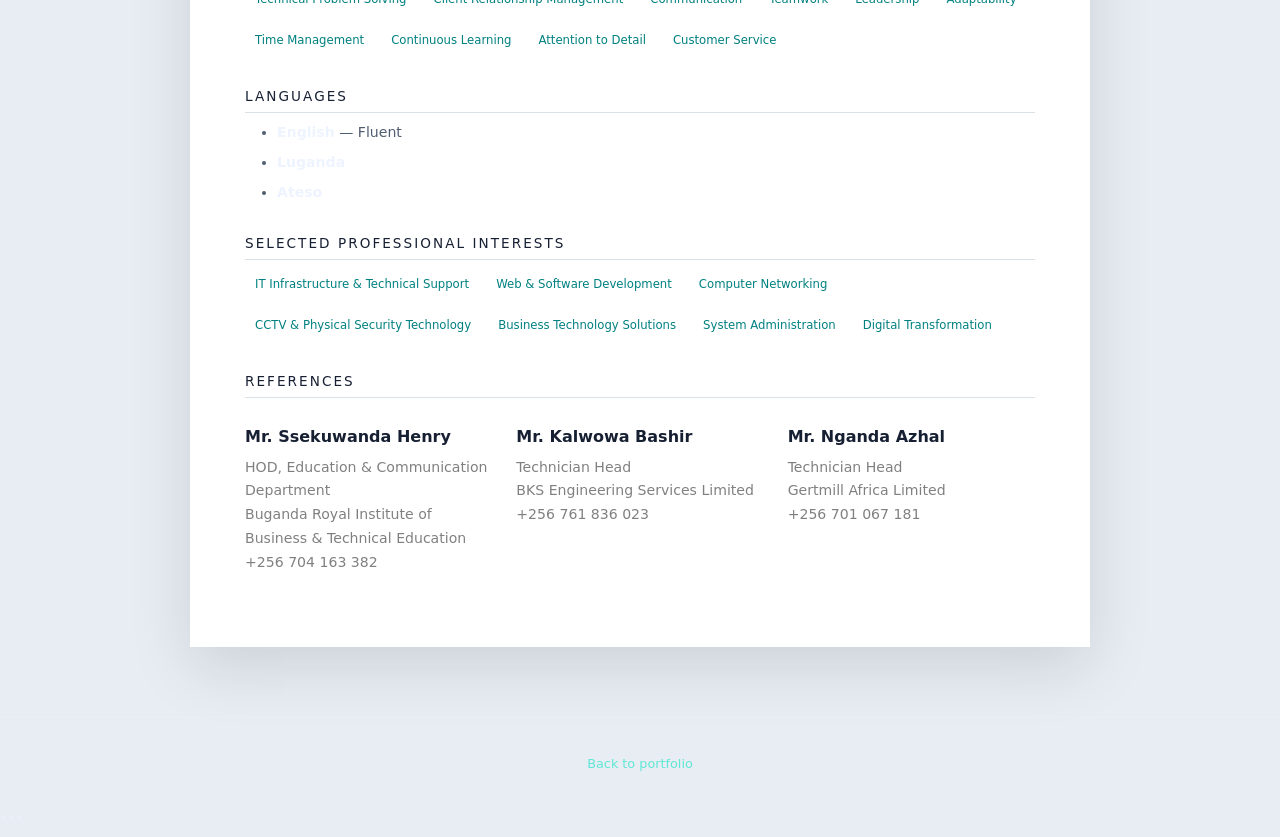
==== commit 25e09d62: "Add files via upload" ====
--- a/cv.html
+++ b/cv.html
@@ -3,7 +3,6 @@
 <html lang="en">
 
 <head>
-    <meta name="google-site-verification" content="WD90gkm5LV-TO176zDcyh49Wp6wmVzcl01OPP88BXNA" />
     <meta charset="utf-8">
     <meta name="viewport" content="width=device-width,initial-scale=1">
 
@@ -115,7 +114,7 @@
                     </p>
 
                     <p>
-                        Founder of <b>AviTech Solutions</b>, providing
+                        Founder of <strong>AviTech Solutions</strong>, providing
                         technology services including web development, IT support,
                         networking, CCTV and biometric/security solutions and
                         digital business solutions.
@@ -474,7 +473,7 @@
 
 
                 <!-- PROFESSIONAL TRAINING -->
-                <section>
+                <section class="certifications"">
 
                     <h2>Professional Training & Certifications</h2>
 
@@ -512,7 +511,7 @@
 
 
                 <!-- EDUCATION -->
-                <section>
+                <section class="education">
 
                     <h2>Education</h2>
 
--- a/assets/css/style.css
+++ b/assets/css/style.css
@@ -627,7 +627,15 @@
 
     border-radius: 999px;
 
-    color: var(--muted);
+    color: teal;
+}
+
+section.education li, section.certifications li{
+    color: gray;
+
+    strong{
+        color: teal;
+    }
 }
 
 
@@ -1280,7 +1288,7 @@
 .cv-entry span {
     display: block;
 
-    color: #087f70;
+    color: #01b9a1;
 
     font-size: 0.78rem;
 
@@ -1288,7 +1296,7 @@
 }
 
 .cv-entry p {
-    color: #4f5d70;
+    color: gray;
 
     font-size: 0.88rem;
 
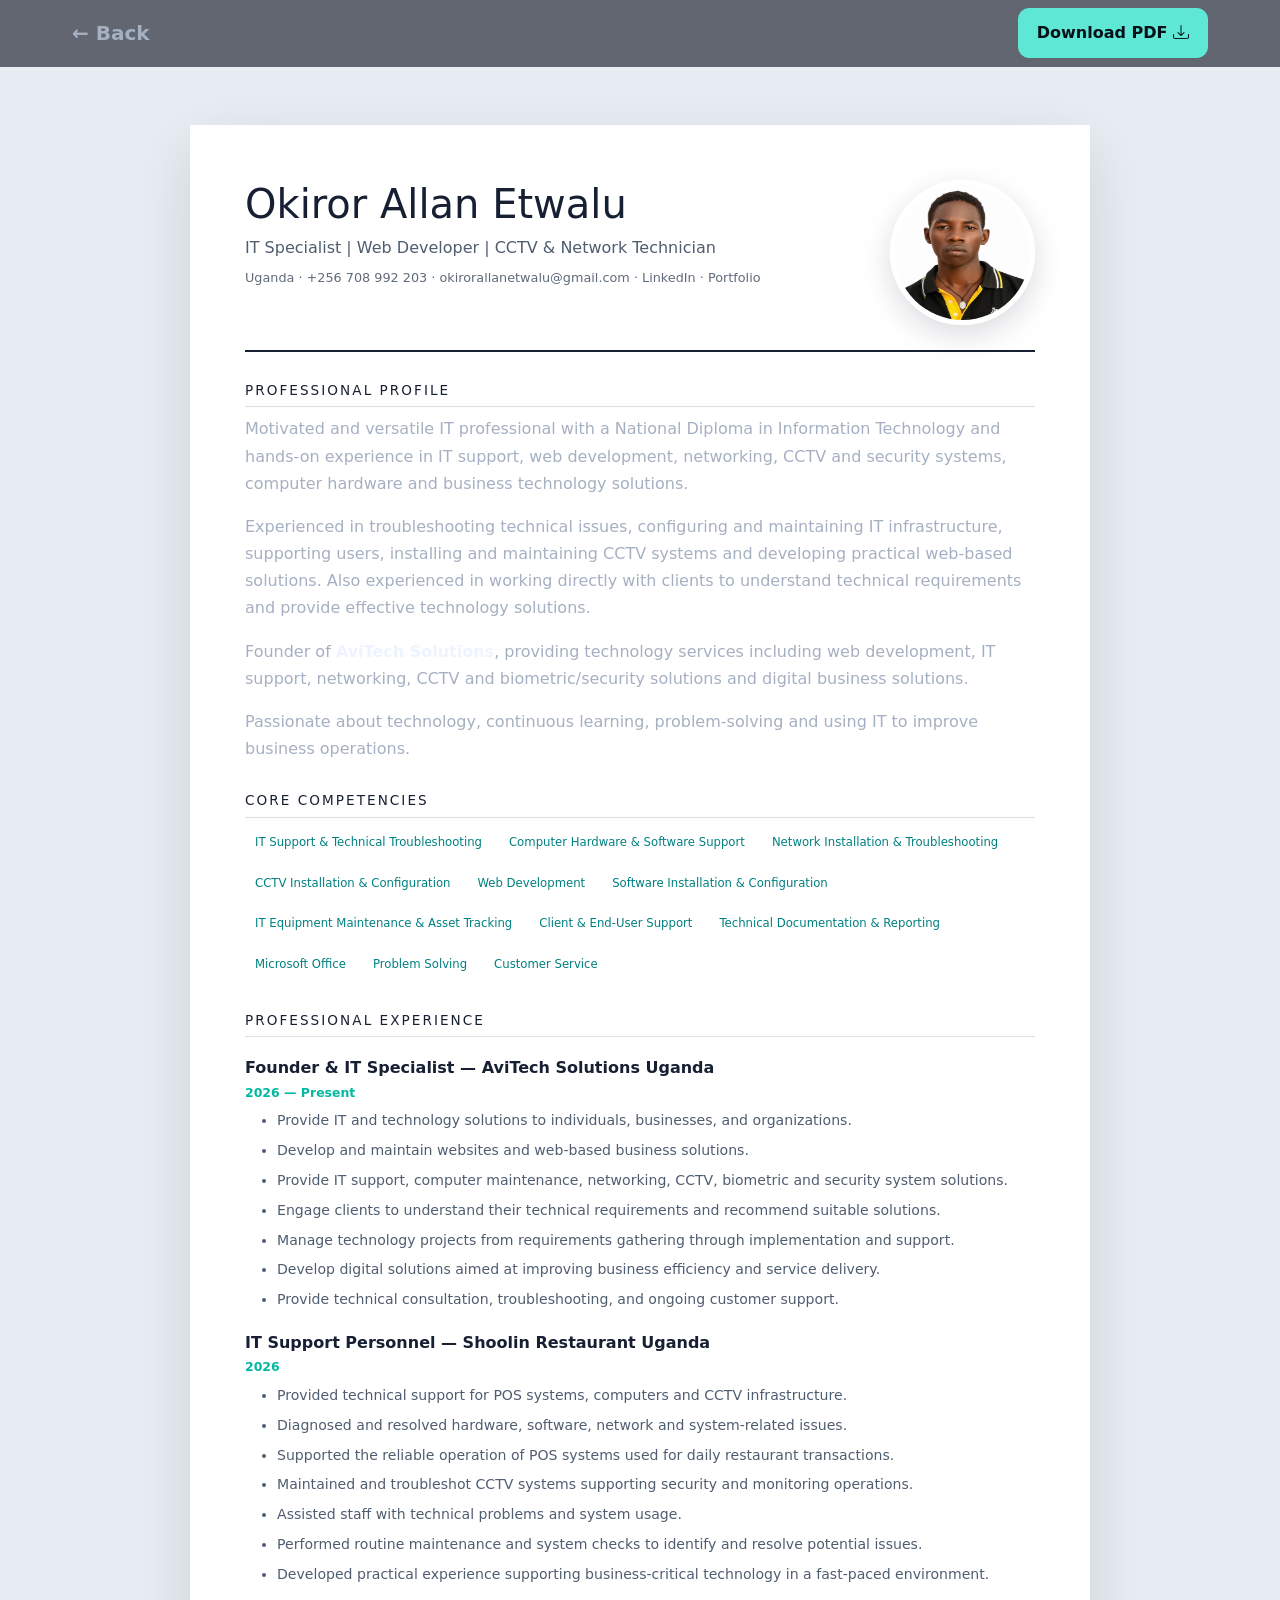
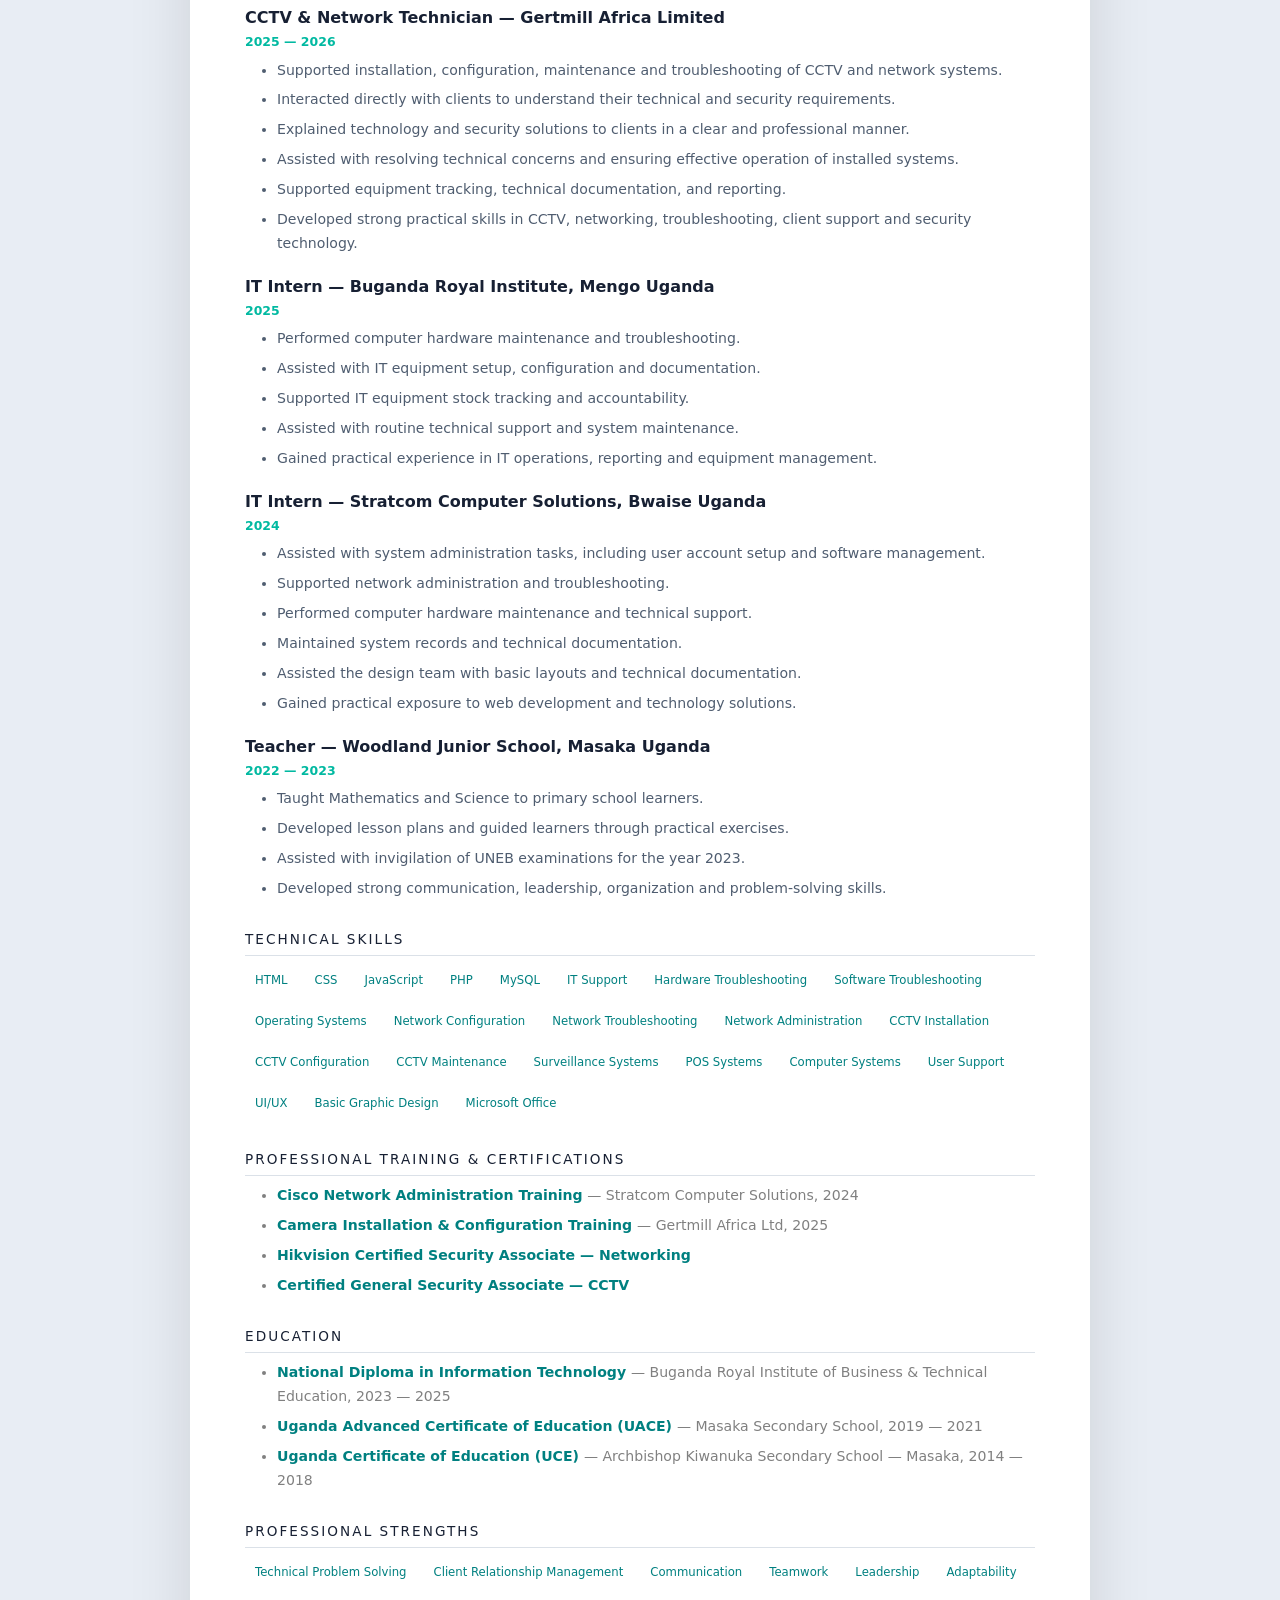
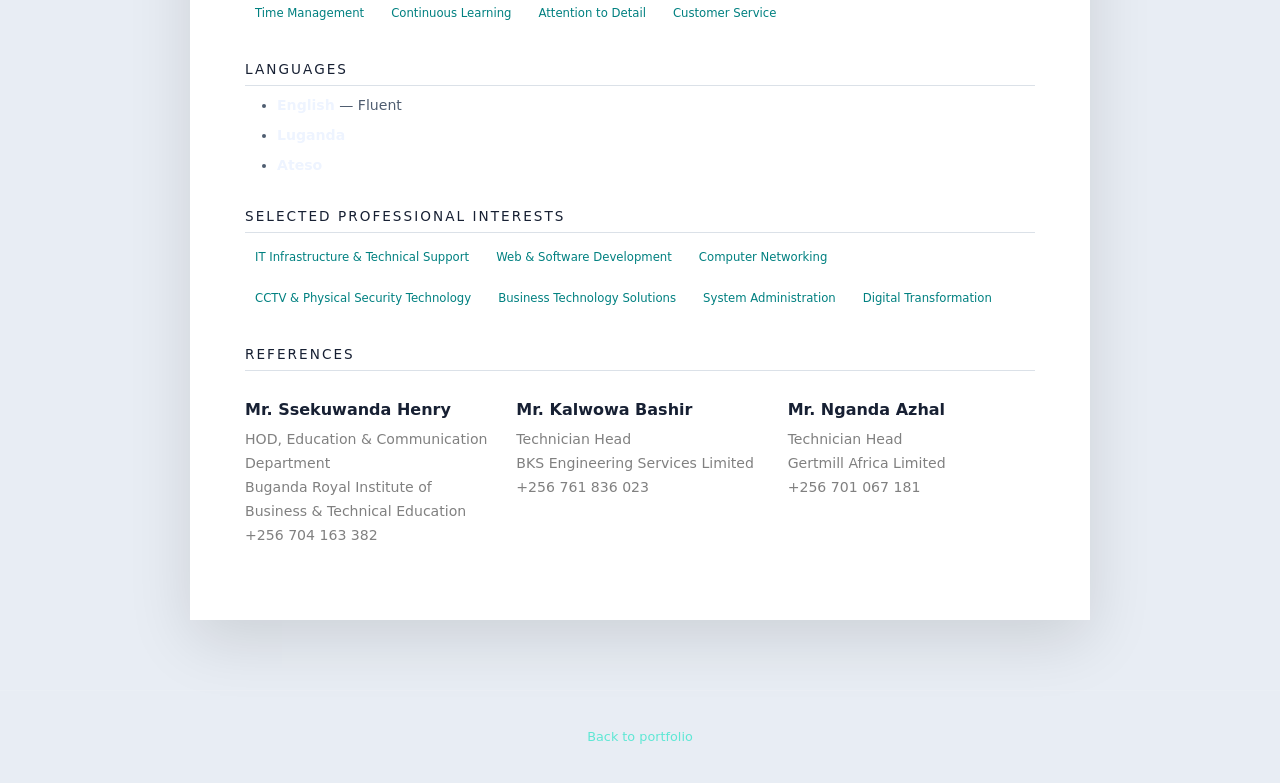
==== commit ec0b41f2: "Update cv.html" ====
--- a/cv.html
+++ b/cv.html
@@ -1,4 +1,3 @@
-```html
 <!doctype html>
 <html lang="en">
 
@@ -699,4 +698,3 @@
 
 </body>
 </html>
-```
